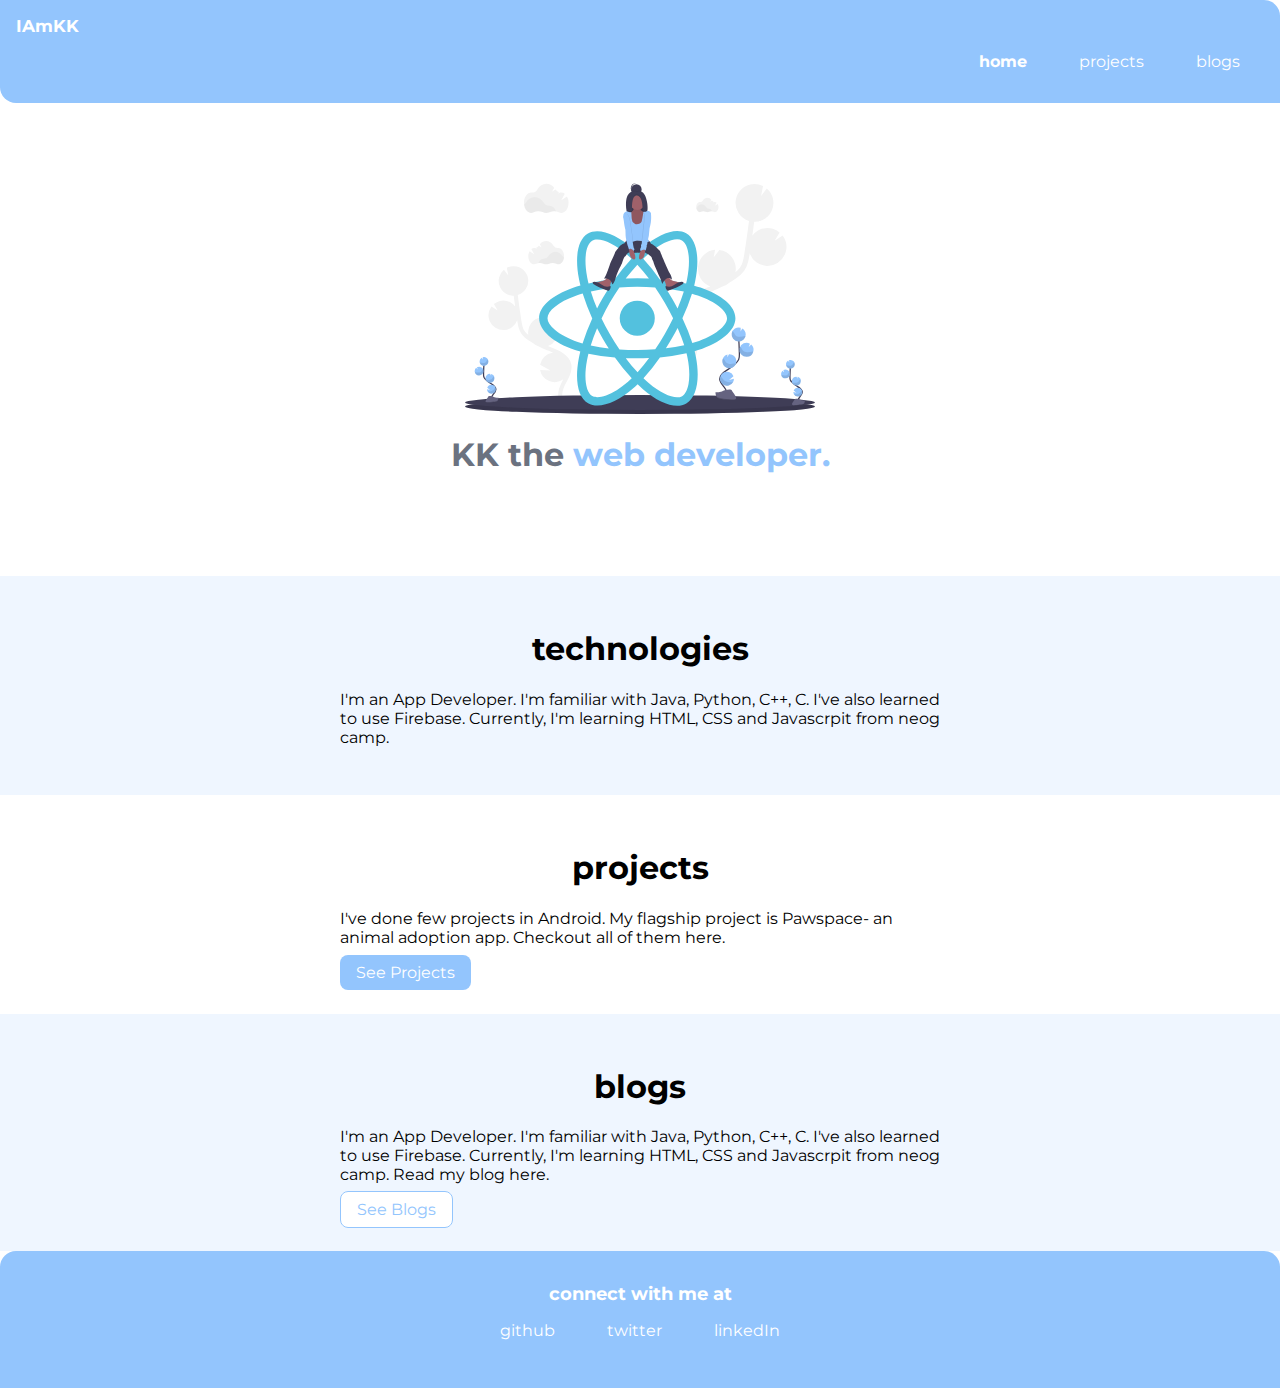
==== index.html @ 919a8e5b "portfolio completed." ====
<!DOCTYPE html>
<html lang="en">
<head>
    <meta charset="UTF-8">
    <meta http-equiv="X-UA-Compatible" content="IE=edge">
    <meta name="viewport" content="width=device-width, initial-scale=1.0">
    <title>Home | Portfolio</title>
    <link rel="stylesheet" href="/styles.css">
</head>
<body>
  <nav class="navigation container">
    <div class="nav-brand">IAmKK</div>
    <ul class="list-non-bullet nav-items-align">
        <li class="list-inline">
            <a class="link link-active" href="/">home</a>
        </li>
        <li class="list-inline">
            <a class="link" href="projects.html">projects</a>
        </li>
        <li class="list-inline">
            <a class="link" href="blogs.html">blogs</a>
        </li>
    </ul>
</nav>

<header class="hero">
  <img class="hero-img" src="/images/hero.svg" />
  <h1 class="hero-heading">KK the <span class="heading-inverted">web developer.</span></h1>
</header>

<section class="section ow ">
  <div class="container container-center">
      <h1>technologies</h1>
      <p>I'm an App Developer. I'm familiar with Java, Python, C++, C. I've also learned to use Firebase. Currently, I'm learning HTML, CSS and Javascrpit from neog camp.</p>
  </div>
</section>

<section class="section ">
  <div class="container container-center">
      <h1>projects</h1>
      <p>I've done few projects in Android. My flagship project is Pawspace- an animal adoption app. Checkout all of them here.</p>
      <a class="link link-primary" href="projects.html">See Projects</a>

  </div>
</section>

<section class="section ow">
  <div class="container container-center">
      <h1>blogs</h1>
      <p>I'm an App Developer. I'm familiar with Java, Python, C++, C. I've also learned to use Firebase. Currently, I'm learning HTML, CSS and Javascrpit from neog camp. Read my blog here.</p>
      <a class="link link-secondary" href="blogs.html">See Blogs</a>
    </div>
</section>

<footer class="footer">
  <div class="footer-header">connect with me at</div>
  <ul class="list-non-bullet">
      <li class="list-inline">
          <a class="link" href="https://github.com/krishnakant01">github</a></li>

      <li class="list-inline">
          <a class="link" href="https://twitter.com/krishnakant_01">twitter</a></li>

      <li class="list-inline">
          <a class="link" href="https://www.linkedin.com/in/krishnakant-singh-333450193/">linkedIn</a></li>

  </ul>
</footer>

  
</body>
</html>
---- styles.css ----
@import url('https://fonts.googleapis.com/css2?family=Montserrat:wght@400;700&display=swap');

:root{
    --primary-color: #93C5FD;
    --color-gray: #6B7280;
    --off-white: #EFF6FF
    ;
}

body{
    font-family: 'Montserrat', sans-serif;
    margin: 0px;
}
hr{
    margin: 2rem 0rem;
}

/** Container**/

.container{
   padding: 0rem 1rem;
}
.container-center{
    max-width: 600px;
    margin: auto;
}

/** Links **/

.link{
    text-decoration: none;
    padding: 0.5rem 1rem;
    /* margin-top: 1rem; */
}
.link-primary{
    background-color: var(--primary-color) ;
    color: white;
    border-radius: 0.5rem;
}
.link-secondary{
    background-color: white;
    color: var(--primary-color);
    border: 1px solid var(--primary-color);
    border-radius: 0.5rem;
}

/** Lists **/

.list-non-bullet{
    list-style: none;
}
.list-inline{
    padding: 0rem 0.5rem;
    display: inline;
}

/** Navigation **/

.navigation{
    background-color: var(--primary-color);
    color: white;
    padding: 1rem;
    border-bottom-left-radius: 1rem;
    border-top-right-radius: 1rem;
}
.nav-brand{
    font-weight: bold;
    font-size: 1.05rem;
}
.nav-items-align{
    text-align: right;
}
.navigation .link{
    color: white;
}
.navigation .link-active{
    font-weight: bold;
}

/** Header **/
.hero{
    padding: 5rem;
    text-align: center;
}
.hero .hero-img{
    max-width: 350px;
    margin: auto;
    display: block;
}
.hero .hero-heading{
    color: var(--color-gray);

}
.hero .heading-inverted{
    color: var(--primary-color);
}

/** Section **/

.section{
    padding: 2rem;
}
.section h1{
    text-align: center;
}
.ow{
    background-color: var(--off-white);
}

/** Footer **/
.footer{
    padding: 2rem;
    background-color: var(--primary-color);
    text-align: center;
    color: white;
    border-top-left-radius: 1rem;
    border-top-right-radius: 1rem;
}
.footer .link{
    color: white;
}
.footer .footer-header{
    font-weight: bold;
    font-size: large;

}
.footer ul{
    padding-inline-start: 0px;
}
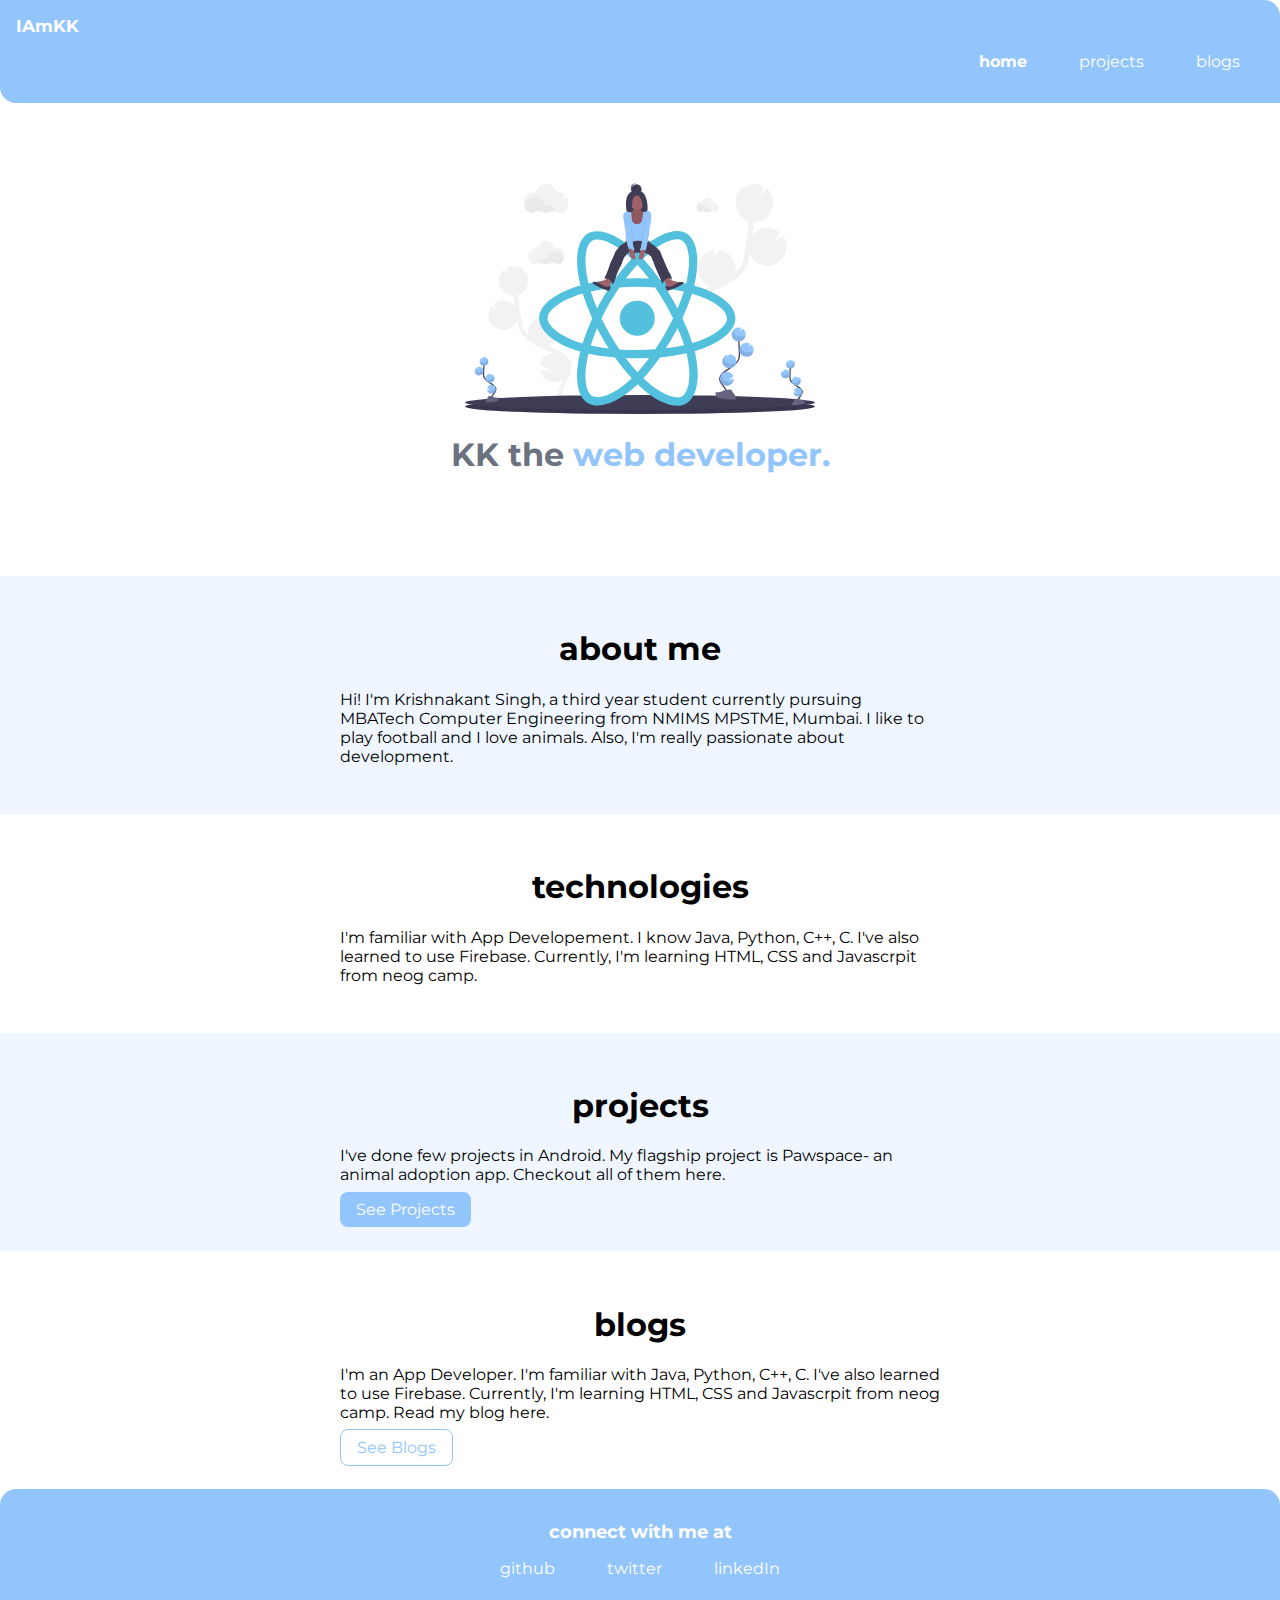
==== commit 770dca6c: "component lib and portfolio completed." ====
--- a/index.html
+++ b/index.html
@@ -1,72 +1,86 @@
 <!DOCTYPE html>
 <html lang="en">
+
 <head>
-    <meta charset="UTF-8">
-    <meta http-equiv="X-UA-Compatible" content="IE=edge">
-    <meta name="viewport" content="width=device-width, initial-scale=1.0">
-    <title>Home | Portfolio</title>
-    <link rel="stylesheet" href="/styles.css">
+  <meta charset="UTF-8">
+  <meta http-equiv="X-UA-Compatible" content="IE=edge">
+  <meta name="viewport" content="width=device-width, initial-scale=1.0">
+  <title>Home | Portfolio</title>
+  <link rel="stylesheet" href="/styles.css">
 </head>
+
 <body>
   <nav class="navigation container">
     <div class="nav-brand">IAmKK</div>
     <ul class="list-non-bullet nav-items-align">
-        <li class="list-inline">
-            <a class="link link-active" href="/">home</a>
-        </li>
-        <li class="list-inline">
-            <a class="link" href="projects.html">projects</a>
-        </li>
-        <li class="list-inline">
-            <a class="link" href="blogs.html">blogs</a>
-        </li>
+      <li class="list-inline">
+        <a class="link link-active" href="/">home</a>
+      </li>
+      <li class="list-inline">
+        <a class="link" href="projects.html">projects</a>
+      </li>
+      <li class="list-inline">
+        <a class="link" href="blogs.html">blogs</a>
+      </li>
     </ul>
-</nav>
+  </nav>
 
-<header class="hero">
-  <img class="hero-img" src="/images/hero.svg" />
-  <h1 class="hero-heading">KK the <span class="heading-inverted">web developer.</span></h1>
-</header>
+  <header class="hero">
+    <img class="hero-img" src="/images/hero.svg" />
+    <h1 class="hero-heading">KK the <span class="heading-inverted">web developer.</span></h1>
+  </header>
 
-<section class="section ow ">
-  <div class="container container-center">
+  <section class="section ow ">
+    <div class="container container-center">
+      <h1>about me</h1>
+      <p>Hi! I'm Krishnakant Singh, a third year student currently pursuing MBATech Computer Engineering from NMIMS
+        MPSTME, Mumbai. I like to play football and I love animals. Also, I'm really passionate about development.</p>
+    </div>
+  </section>
+
+  <section class="section">
+    <div class="container container-center">
       <h1>technologies</h1>
-      <p>I'm an App Developer. I'm familiar with Java, Python, C++, C. I've also learned to use Firebase. Currently, I'm learning HTML, CSS and Javascrpit from neog camp.</p>
-  </div>
-</section>
+      <p>I'm familiar with App Developement. I know Java, Python, C++, C. I've also learned to use Firebase. Currently,
+        I'm learning HTML, CSS and Javascrpit from neog camp.</p>
+    </div>
+  </section>
 
-<section class="section ">
-  <div class="container container-center">
+  <section class="section ow">
+    <div class="container container-center">
       <h1>projects</h1>
-      <p>I've done few projects in Android. My flagship project is Pawspace- an animal adoption app. Checkout all of them here.</p>
+      <p>I've done few projects in Android. My flagship project is Pawspace- an animal adoption app. Checkout all of
+        them here.</p>
       <a class="link link-primary" href="projects.html">See Projects</a>
 
-  </div>
-</section>
+    </div>
+  </section>
 
-<section class="section ow">
-  <div class="container container-center">
+  <section class="section ">
+    <div class="container container-center">
       <h1>blogs</h1>
-      <p>I'm an App Developer. I'm familiar with Java, Python, C++, C. I've also learned to use Firebase. Currently, I'm learning HTML, CSS and Javascrpit from neog camp. Read my blog here.</p>
+      <p>I'm an App Developer. I'm familiar with Java, Python, C++, C. I've also learned to use Firebase. Currently, I'm
+        learning HTML, CSS and Javascrpit from neog camp. Read my blog here.</p>
       <a class="link link-secondary" href="blogs.html">See Blogs</a>
     </div>
-</section>
+  </section>
 
-<footer class="footer">
-  <div class="footer-header">connect with me at</div>
-  <ul class="list-non-bullet">
+  <footer class="footer">
+    <div class="footer-header">connect with me at</div>
+    <ul class="list-non-bullet">
       <li class="list-inline">
-          <a class="link" href="https://github.com/krishnakant01">github</a></li>
+        <a class="link" href="https://github.com/krishnakant01">github</a></li>
 
       <li class="list-inline">
-          <a class="link" href="https://twitter.com/krishnakant_01">twitter</a></li>
+        <a class="link" href="https://twitter.com/krishnakant_01">twitter</a></li>
 
       <li class="list-inline">
-          <a class="link" href="https://www.linkedin.com/in/krishnakant-singh-333450193/">linkedIn</a></li>
+        <a class="link" href="https://www.linkedin.com/in/krishnakant-singh-333450193/">linkedIn</a></li>
 
-  </ul>
-</footer>
+    </ul>
+  </footer>
 
-  
+
 </body>
+
 </html>--- a/styles.css
+++ b/styles.css
@@ -3,8 +3,9 @@
 :root{
     --primary-color: #93C5FD;
     --color-gray: #6B7280;
-    --off-white: #EFF6FF
-    ;
+    --off-white: #EFF6FF;
+
+    /* --primary-color: #10B981; */
 }
 
 body{
@@ -84,6 +85,7 @@
 }
 .hero .hero-img{
     max-width: 350px;
+    max-height: 250px;
     margin: auto;
     display: block;
 }
@@ -93,6 +95,18 @@
 }
 .hero .heading-inverted{
     color: var(--primary-color);
+}
+
+/** Avatar **/
+.avatar{
+    /* vertical-align: middle; */
+    max-width: 200px;
+    max-height: 250px;
+    margin: auto;
+    display: block;
+    /* margin-top: 0.5rem; */
+    border-radius: 50%;
+    
 }
 
 /** Section **/
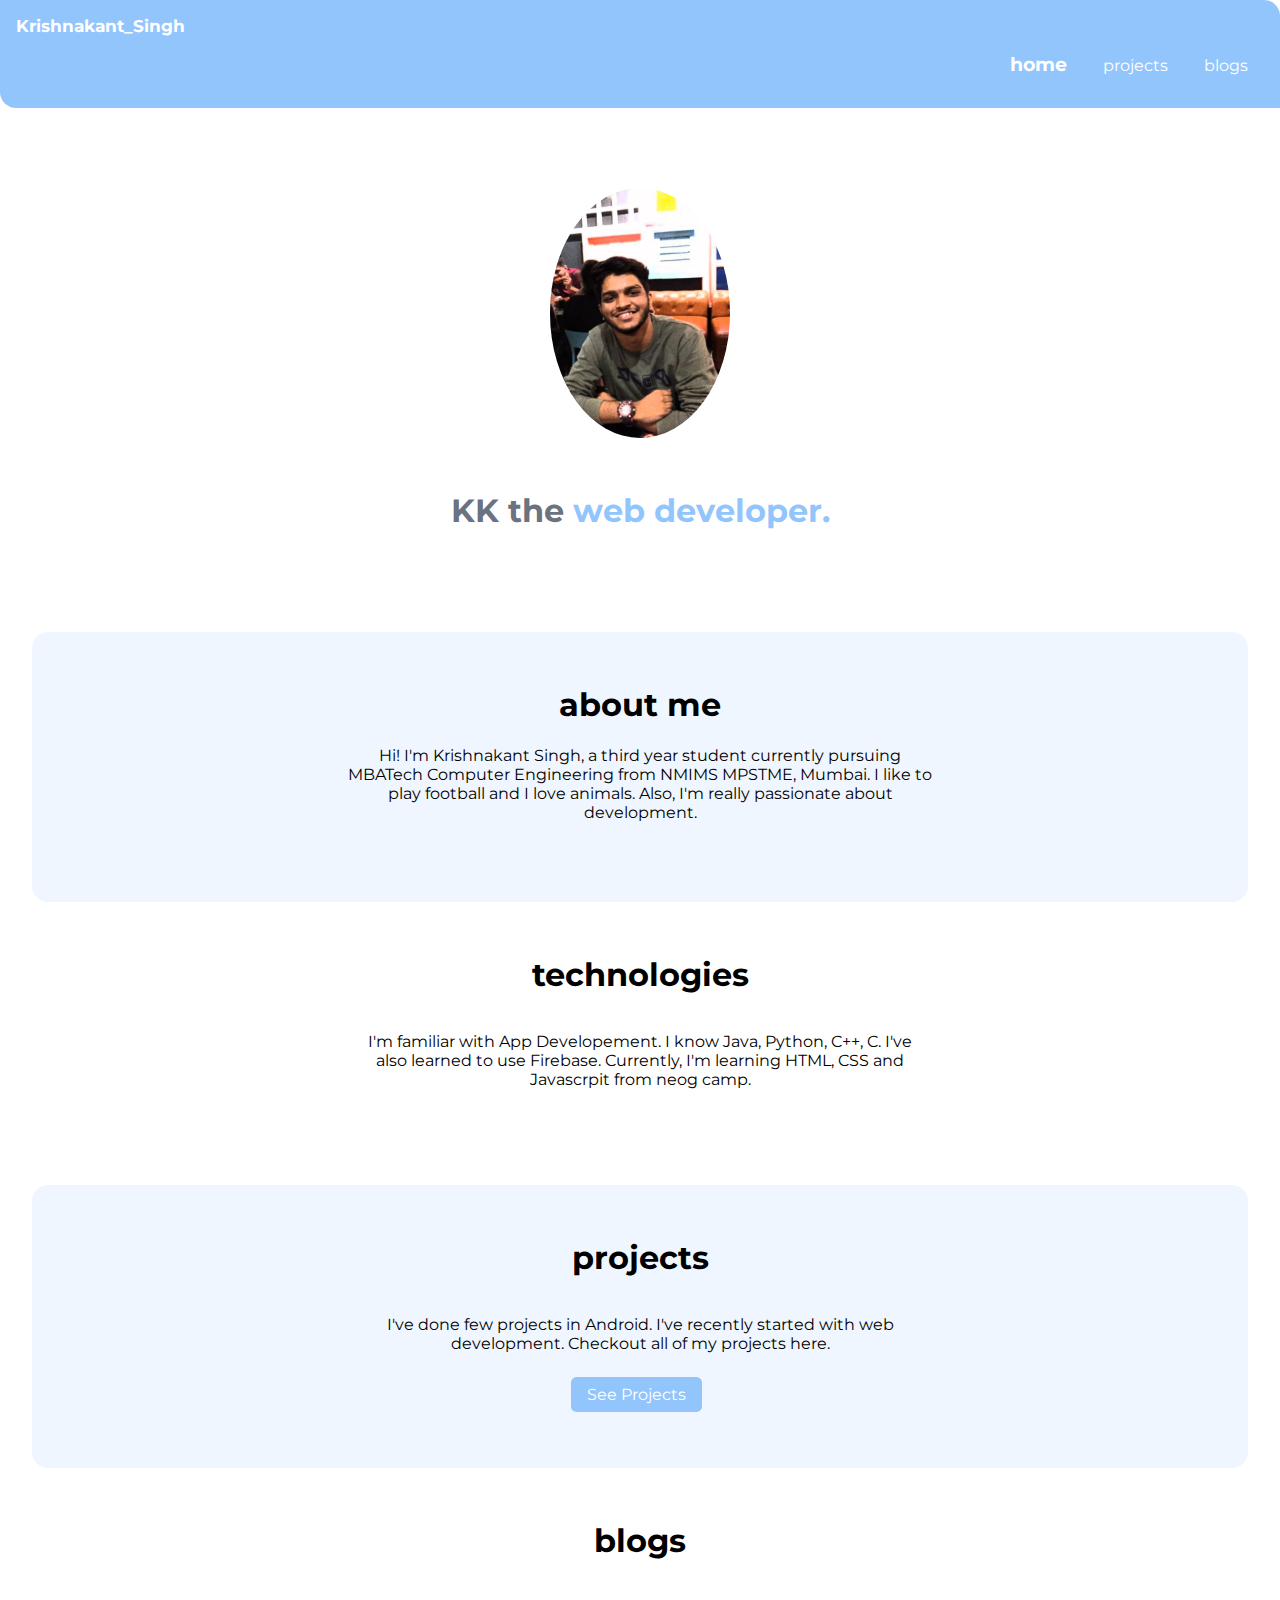
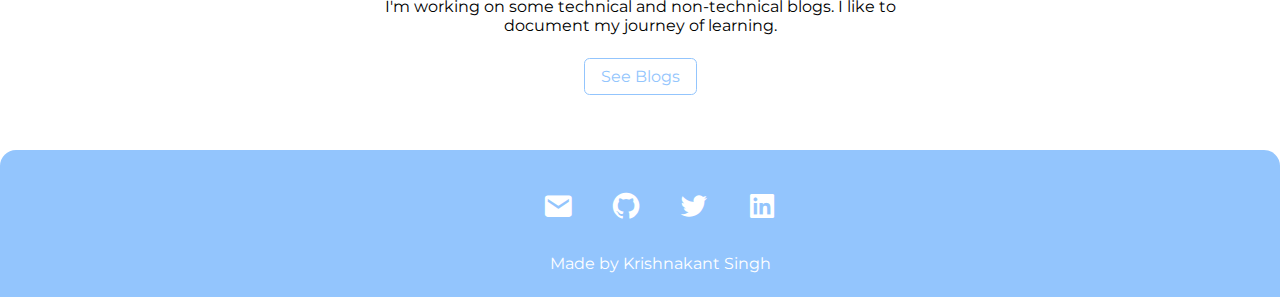
==== commit eb03d2a0: "all the projects added." ====
--- a/index.html
+++ b/index.html
@@ -6,12 +6,13 @@
   <meta http-equiv="X-UA-Compatible" content="IE=edge">
   <meta name="viewport" content="width=device-width, initial-scale=1.0">
   <title>Home | Portfolio</title>
+  <link href='https://unpkg.com/boxicons@2.0.7/css/boxicons.min.css' rel='stylesheet'>
   <link rel="stylesheet" href="/styles.css">
 </head>
 
 <body>
   <nav class="navigation container">
-    <div class="nav-brand">IAmKK</div>
+    <div class="nav-brand">Krishnakant_Singh</div>
     <ul class="list-non-bullet nav-items-align">
       <li class="list-inline">
         <a class="link link-active" href="/">home</a>
@@ -26,7 +27,9 @@
   </nav>
 
   <header class="hero">
-    <img class="hero-img" src="/images/hero.svg" />
+    <div class="container container-center">
+      <img src="/images/my_photo.jpg" alt="Avatar" class="avatar">
+  </div>
     <h1 class="hero-heading">KK the <span class="heading-inverted">web developer.</span></h1>
   </header>
 
@@ -41,7 +44,7 @@
   <section class="section">
     <div class="container container-center">
       <h1>technologies</h1>
-      <p>I'm familiar with App Developement. I know Java, Python, C++, C. I've also learned to use Firebase. Currently,
+      <p class="description">I'm familiar with App Developement. I know Java, Python, C++, C. I've also learned to use Firebase. Currently,
         I'm learning HTML, CSS and Javascrpit from neog camp.</p>
     </div>
   </section>
@@ -49,8 +52,8 @@
   <section class="section ow">
     <div class="container container-center">
       <h1>projects</h1>
-      <p>I've done few projects in Android. My flagship project is Pawspace- an animal adoption app. Checkout all of
-        them here.</p>
+      <p class="description">I've done few projects in Android. I've recently started with web development. Checkout all of
+        my projects here.</p>
       <a class="link link-primary" href="projects.html">See Projects</a>
 
     </div>
@@ -59,13 +62,12 @@
   <section class="section ">
     <div class="container container-center">
       <h1>blogs</h1>
-      <p>I'm an App Developer. I'm familiar with Java, Python, C++, C. I've also learned to use Firebase. Currently, I'm
-        learning HTML, CSS and Javascrpit from neog camp. Read my blog here.</p>
+      <p class="description">I'm working on some technical and non-technical blogs. I like to document my journey of learning.</p>
       <a class="link link-secondary" href="blogs.html">See Blogs</a>
     </div>
   </section>
 
-  <footer class="footer">
+  <!-- <footer class="footer">
     <div class="footer-header">connect with me at</div>
     <ul class="list-non-bullet">
       <li class="list-inline">
@@ -78,7 +80,25 @@
         <a class="link" href="https://www.linkedin.com/in/krishnakant-singh-333450193/">linkedIn</a></li>
 
     </ul>
-  </footer>
+  </footer> -->
+
+  <footer class="footer">
+    <ul class="social-links">
+
+        <li class="list-item-inline"><a href="mailto: singhkrishnakant3@gmail.com"><i
+                    class='bx bxs-envelope'></i></a></li>
+
+        <li class="list-item-inline"><a href="https://github.com/krishnakant01" target="_blank"><i
+                    class='bx bxl-github'></i></a></li>
+
+        <li class="list-item-inline"><a href="https://twitter.com/krishnakant_01" target="_blank"><i
+                    class='bx bxl-twitter'></i></a></li>
+
+        <li class="list-item-inline"><a href="https://www.linkedin.com/in/krishnakant-singh-333450193/"
+                target="_blank"><i class='bx bxl-linkedin-square'></i></a></li>
+    </ul>
+    <p class="footer-p">  Made by Krishnakant Singh</p>
+</footer>
 
 
 </body>
--- a/styles.css
+++ b/styles.css
@@ -1,5 +1,5 @@
 @import url('https://fonts.googleapis.com/css2?family=Montserrat:wght@400;700&display=swap');
-
+  
 :root{
     --primary-color: #93C5FD;
     --color-gray: #6B7280;
@@ -20,10 +20,16 @@
 
 .container{
    padding: 0rem 1rem;
+   /* margin: 1rem; */
 }
 .container-center{
     max-width: 600px;
     margin: auto;
+    text-align: center;
+    padding-bottom: 2rem;
+}
+.description{
+    padding: 1rem;
 }
 
 /** Links **/
@@ -36,13 +42,14 @@
 .link-primary{
     background-color: var(--primary-color) ;
     color: white;
-    border-radius: 0.5rem;
+    border-radius: 0.35rem;
+    margin-right: 0.5rem;
 }
 .link-secondary{
     background-color: white;
     color: var(--primary-color);
     border: 1px solid var(--primary-color);
-    border-radius: 0.5rem;
+    border-radius: 0.35rem;
 }
 
 /** Lists **/
@@ -51,7 +58,7 @@
     list-style: none;
 }
 .list-inline{
-    padding: 0rem 0.5rem;
+    padding: 0rem ;
     display: inline;
 }
 
@@ -76,6 +83,7 @@
 }
 .navigation .link-active{
     font-weight: bold;
+    font-size: larger;
 }
 
 /** Header **/
@@ -118,11 +126,15 @@
     text-align: center;
 }
 .ow{
+    text-align: center;
     background-color: var(--off-white);
+    border-radius: 1rem;
+    max-width: 90%;
+    margin: auto;
 }
 
 /** Footer **/
-.footer{
+/* .footer{
     padding: 2rem;
     background-color: var(--primary-color);
     text-align: center;
@@ -140,4 +152,31 @@
 }
 .footer ul{
     padding-inline-start: 0px;
+} */
+.list-item-inline {
+    display: inline-block;
+}
+.footer {
+    background-color: var(--primary-color);
+    color: white;
+    bottom: 0px;
+    left: 0px;
+    right: 0px;
+    text-align: center;
+    padding: 0.5rem;
+    border-top-left-radius: 1rem;
+    border-top-right-radius: 1rem;
+    
+}
+.footer i {
+    color: white;
+    font-size: 2rem;
+    padding: 1rem;
+}
+
+.footer i:hover {
+    color: #DBEAFE;
+}
+.footer-p{
+    margin-left:2.5rem;
 }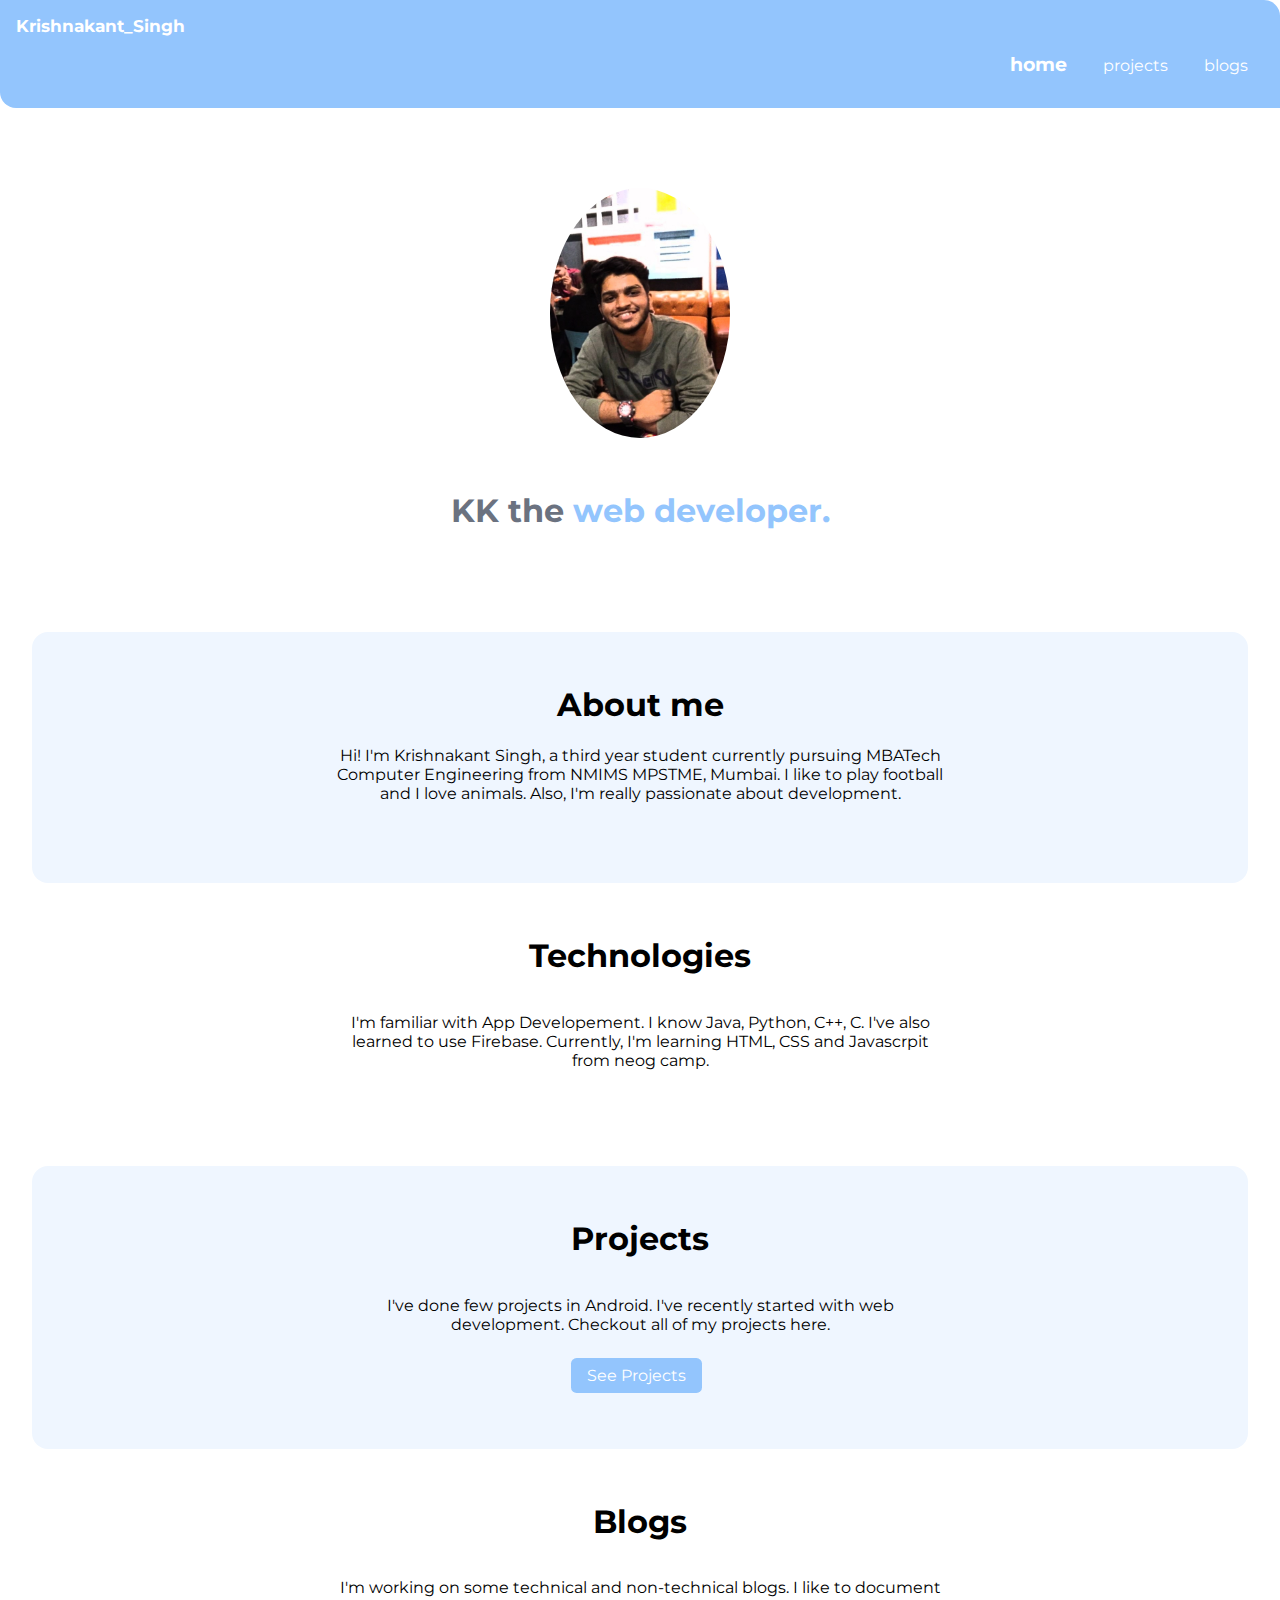
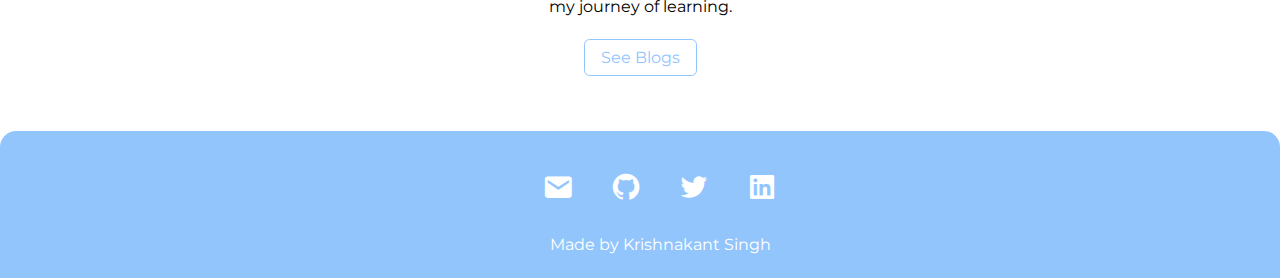
==== commit 2f32f28c: "vw changed" ====
--- a/index.html
+++ b/index.html
@@ -35,7 +35,7 @@
 
   <section class="section ow ">
     <div class="container container-center">
-      <h1>about me</h1>
+      <h1>About me</h1>
       <p>Hi! I'm Krishnakant Singh, a third year student currently pursuing MBATech Computer Engineering from NMIMS
         MPSTME, Mumbai. I like to play football and I love animals. Also, I'm really passionate about development.</p>
     </div>
@@ -43,7 +43,7 @@
 
   <section class="section">
     <div class="container container-center">
-      <h1>technologies</h1>
+      <h1>Technologies</h1>
       <p class="description">I'm familiar with App Developement. I know Java, Python, C++, C. I've also learned to use Firebase. Currently,
         I'm learning HTML, CSS and Javascrpit from neog camp.</p>
     </div>
@@ -51,7 +51,7 @@
 
   <section class="section ow">
     <div class="container container-center">
-      <h1>projects</h1>
+      <h1>Projects</h1>
       <p class="description">I've done few projects in Android. I've recently started with web development. Checkout all of
         my projects here.</p>
       <a class="link link-primary" href="projects.html">See Projects</a>
@@ -61,26 +61,11 @@
 
   <section class="section ">
     <div class="container container-center">
-      <h1>blogs</h1>
+      <h1>Blogs</h1>
       <p class="description">I'm working on some technical and non-technical blogs. I like to document my journey of learning.</p>
       <a class="link link-secondary" href="blogs.html">See Blogs</a>
     </div>
   </section>
-
-  <!-- <footer class="footer">
-    <div class="footer-header">connect with me at</div>
-    <ul class="list-non-bullet">
-      <li class="list-inline">
-        <a class="link" href="https://github.com/krishnakant01">github</a></li>
-
-      <li class="list-inline">
-        <a class="link" href="https://twitter.com/krishnakant_01">twitter</a></li>
-
-      <li class="list-inline">
-        <a class="link" href="https://www.linkedin.com/in/krishnakant-singh-333450193/">linkedIn</a></li>
-
-    </ul>
-  </footer> -->
 
   <footer class="footer">
     <ul class="social-links">
@@ -100,6 +85,20 @@
     <p class="footer-p">  Made by Krishnakant Singh</p>
 </footer>
 
+ <!-- <footer class="footer">
+    <div class="footer-header">connect with me at</div>
+    <ul class="list-non-bullet">
+      <li class="list-inline">
+        <a class="link" href="https://github.com/krishnakant01">github</a></li>
+
+      <li class="list-inline">
+        <a class="link" href="https://twitter.com/krishnakant_01">twitter</a></li>
+
+      <li class="list-inline">
+        <a class="link" href="https://www.linkedin.com/in/krishnakant-singh-333450193/">linkedIn</a></li>
+
+    </ul>
+  </footer> -->
 
 </body>
 
--- a/styles.css
+++ b/styles.css
@@ -23,7 +23,7 @@
    /* margin: 1rem; */
 }
 .container-center{
-    max-width: 600px;
+    max-width: 50vw;
     margin: auto;
     text-align: center;
     padding-bottom: 2rem;
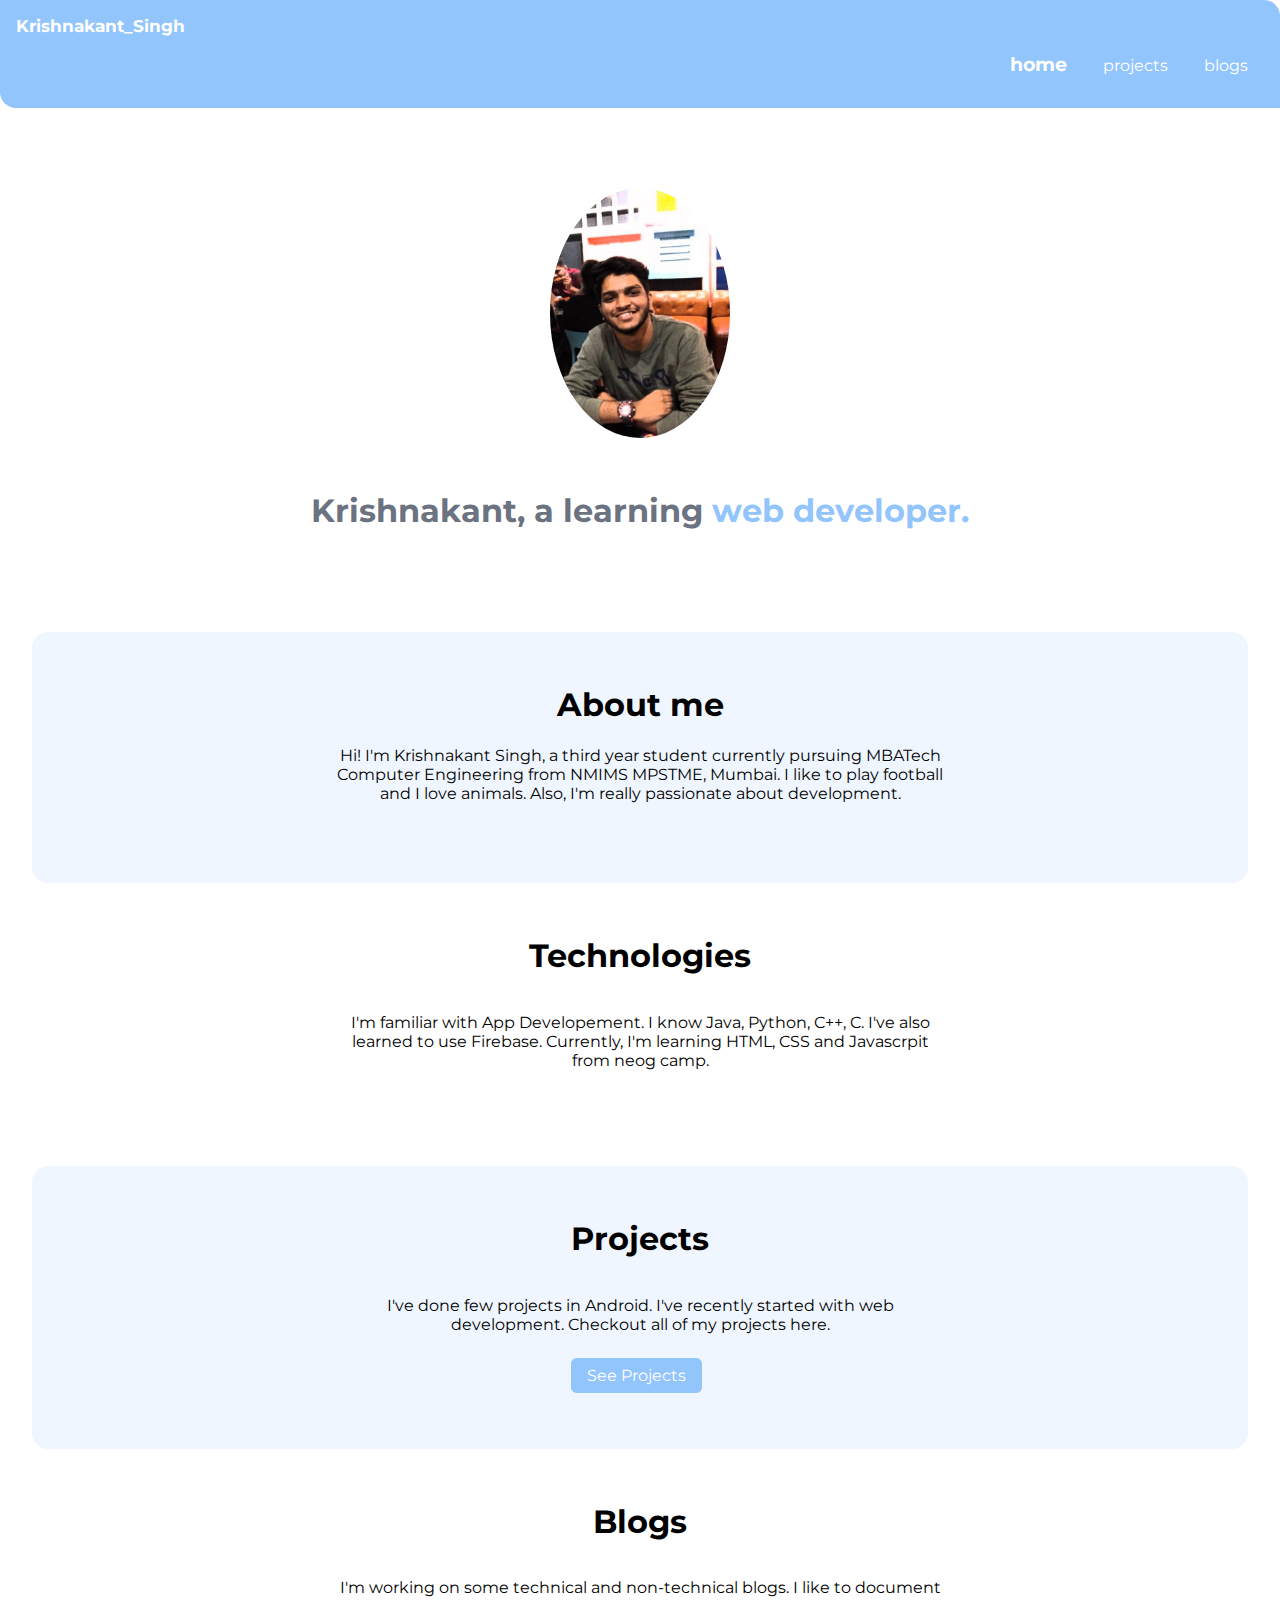
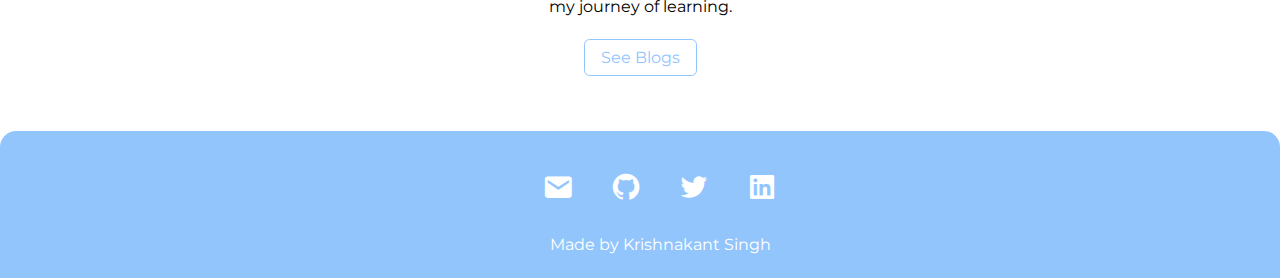
==== commit 6df41c87: "blog added" ====
--- a/index.html
+++ b/index.html
@@ -29,8 +29,10 @@
   <header class="hero">
     <div class="container container-center">
       <img src="/images/my_photo.jpg" alt="Avatar" class="avatar">
-  </div>
-    <h1 class="hero-heading">KK the <span class="heading-inverted">web developer.</span></h1>
+    </div>
+    <div class="typewriter">
+    <h1 class="hero-heading">Krishnakant, a learning <span class="heading-inverted">web developer.</span></h1>
+    </div>
   </header>
 
   <section class="section ow ">
--- a/styles.css
+++ b/styles.css
@@ -45,6 +45,11 @@
     border-radius: 0.35rem;
     margin-right: 0.5rem;
 }
+.link-primary:hover,
+.link-primary:focus{
+    box-shadow: 0 0.5em 0.5em -0.4em var(--hover);
+    transform: translateY(-0.25em);
+}
 .link-secondary{
     background-color: white;
     color: var(--primary-color);
@@ -179,4 +184,32 @@
 }
 .footer-p{
     margin-left:2.5rem;
+}
+
+/**Typewriter**/
+
+/* .typewriter h1{
+    overflow: hidden;
+    border-right: 0.15em solid orange;
+    white-space: nowrap;
+    margin: 0 auto;
+    letter-spacing: 0.10em;
+    animation: typing 3.5s steps(40,end), 
+                blink-caret 0.75s step-end infinite;
+}
+@keyframes typing{
+    from {width:0}
+    to{width: 100%}
+
+}
+@keyframes blink-caret {
+    from, to {border-color: transparent;}
+    50% {border-color:orange;}    
+} */
+
+/*img*/
+.img{
+    text-align: center;
+    /* margin-bottom: 1rem; */
+    border-radius: 1rem;
 }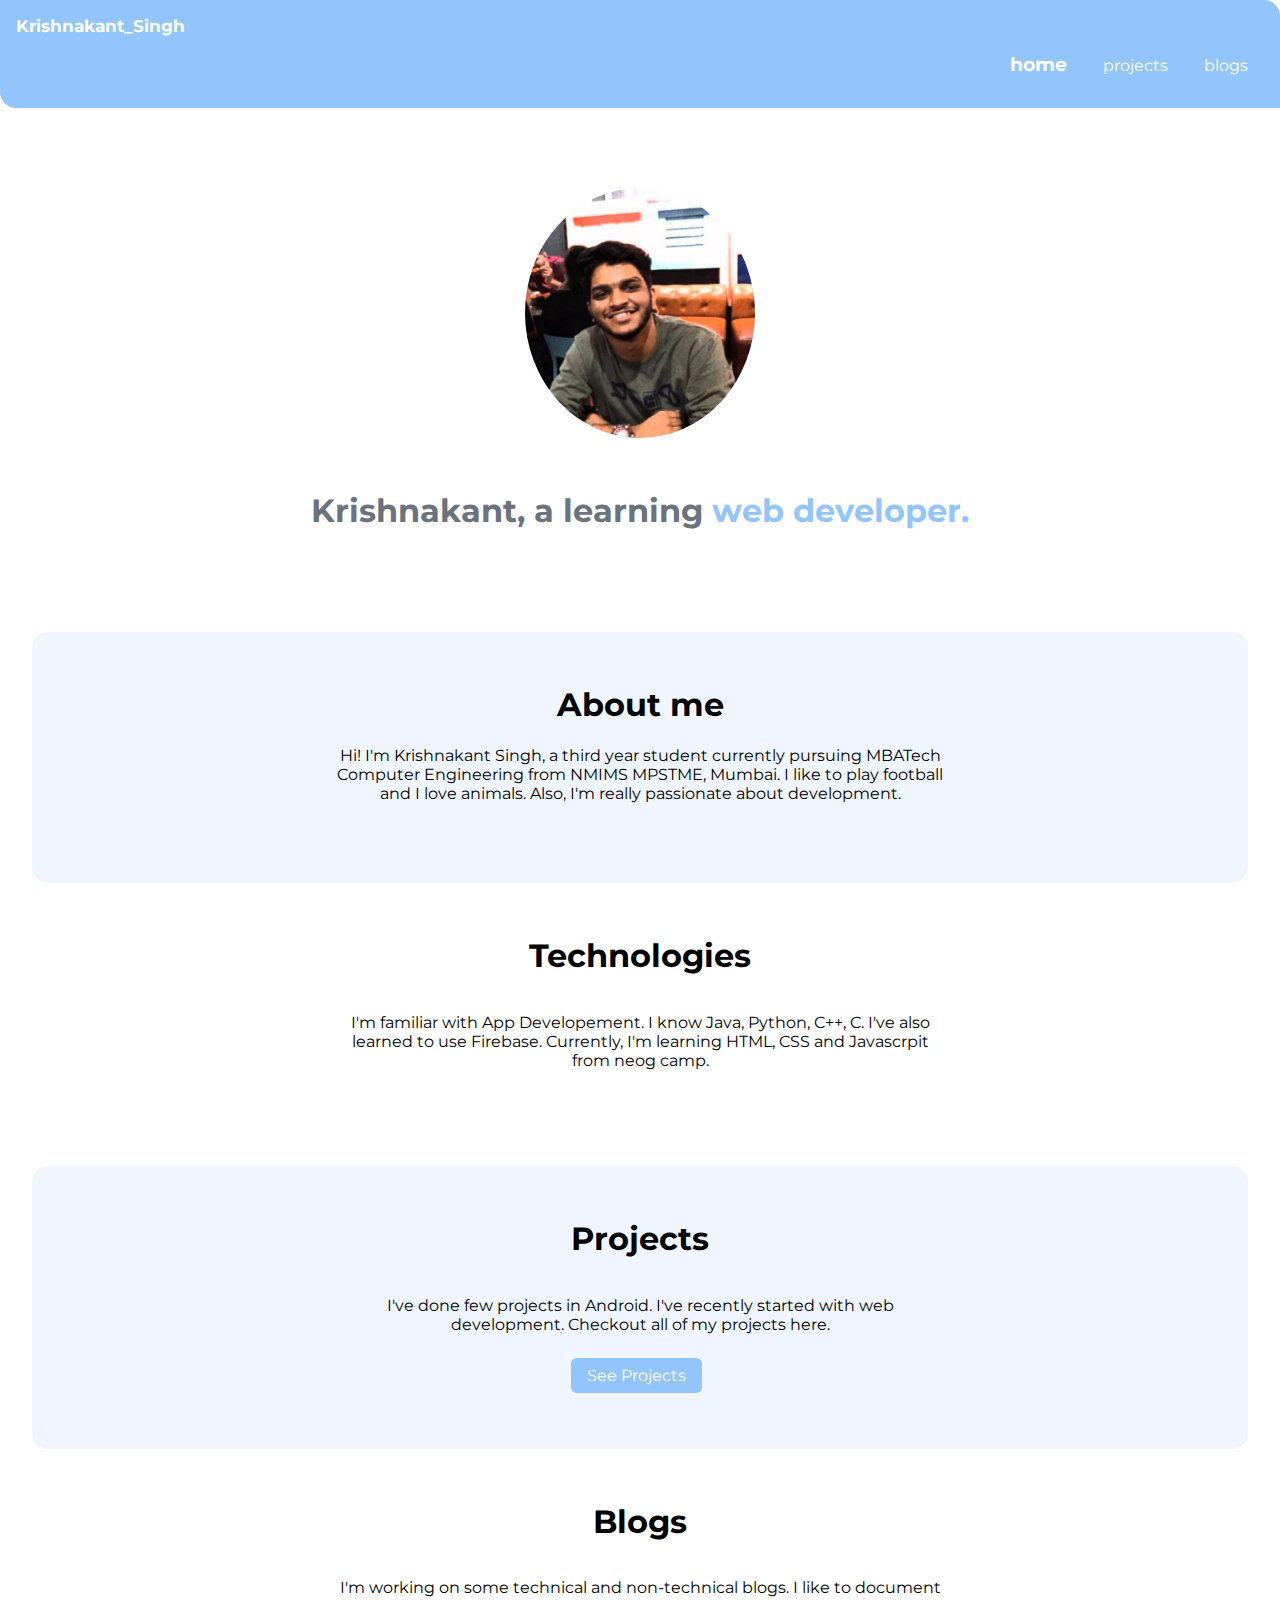
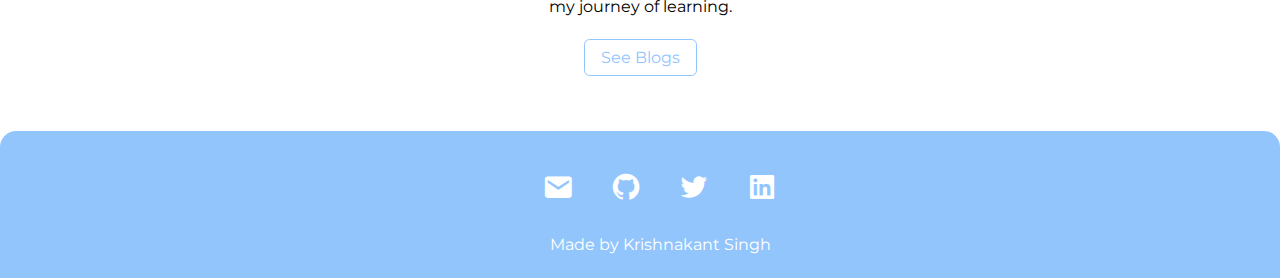
==== commit 9e044a04: "new blog, favicon added." ====
--- a/index.html
+++ b/index.html
@@ -5,7 +5,8 @@
   <meta charset="UTF-8">
   <meta http-equiv="X-UA-Compatible" content="IE=edge">
   <meta name="viewport" content="width=device-width, initial-scale=1.0">
-  <title>Home | Portfolio</title>
+  <title>Krishnakant Singh | Home</title>
+  <link rel="icon" href="/images/favicon-16x16.png" type="image" sizes="16x16">
   <link href='https://unpkg.com/boxicons@2.0.7/css/boxicons.min.css' rel='stylesheet'>
   <link rel="stylesheet" href="/styles.css">
 </head>
--- a/styles.css
+++ b/styles.css
@@ -113,12 +113,13 @@
 /** Avatar **/
 .avatar{
     /* vertical-align: middle; */
-    max-width: 200px;
-    max-height: 250px;
+    width: 230px;
+    height: 250px;
     margin: auto;
     display: block;
     /* margin-top: 0.5rem; */
     border-radius: 50%;
+    object-fit: cover;
     
 }
 
